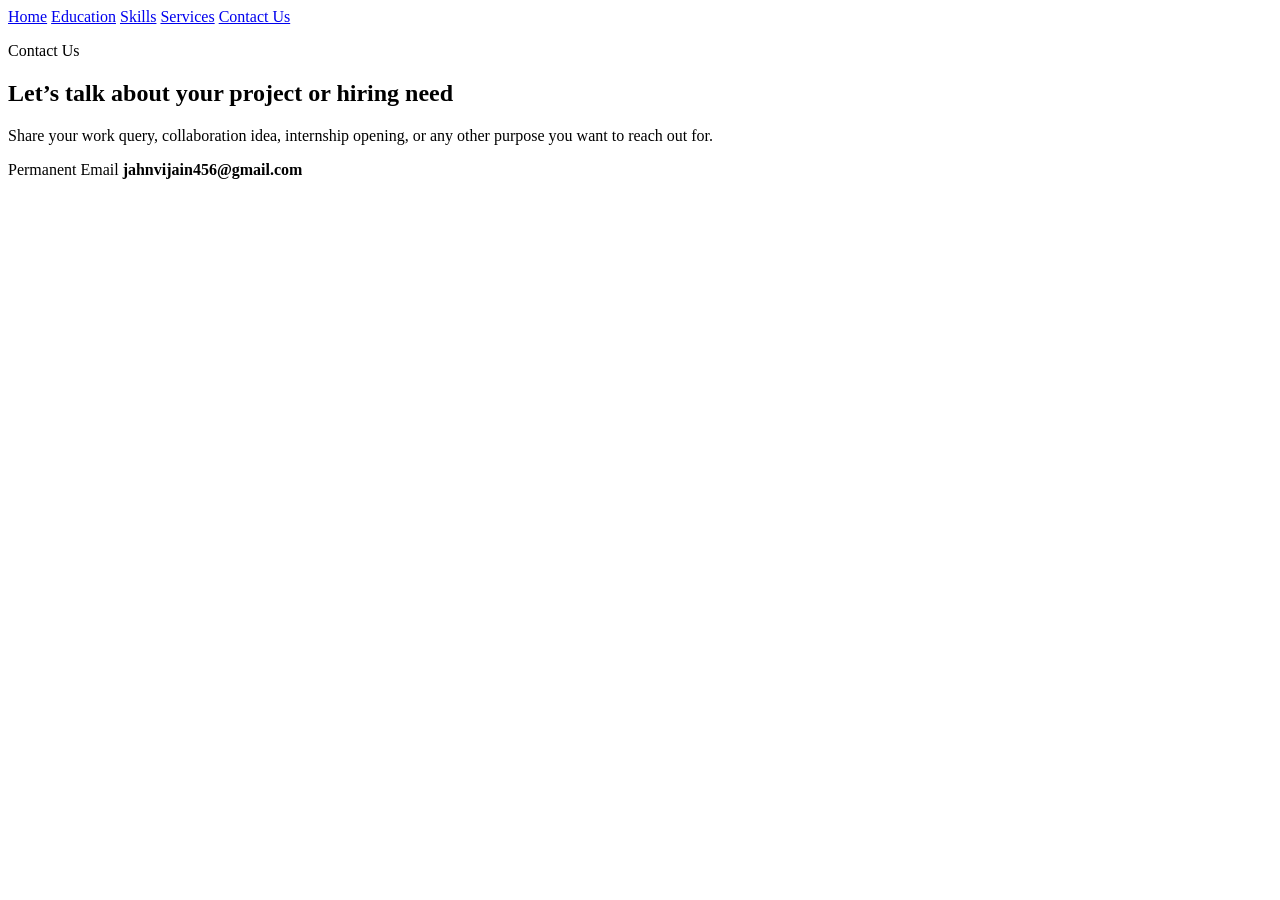
==== contact.html @ 057f0a36 "Update contact.html" ====
<html>
    <head>
        <title>Contact</title>
        <link rel="stylesheet" href="blog.css">
        <meta name="viewport" content="width=device-width, initial-scale=1.0">
        <meta charset="UTF-8">
        <link rel="icon" href="img.png" type="image/x-icon">
    </head>
    <body>
        <header>
            <nav>
                <a href="index.html">Home</a>
                <a href="education.html">Education</a>
                <a href="skills.html">Skills</a>
                <a href="services.html">Services</a>
                <a href="contact.html" class="active">Contact Us</a>
            </nav>
        </header>

        <main>
            <section class="page-shell">
                <div class="contact-panel">
                    <p class="eyebrow">Contact Us</p>
                    <h1>Let’s talk about your project or hiring need</h1>
                    <p class="page-copy">
                        Share your work query, collaboration idea, internship opening, or any other purpose you want to reach out for.
                    </p>

                    <div class="contact-email-card">
                        <span>Permanent Email</span>
                        <strong>jahnvijain456@gmail.com</strong>
                    </div>
                </div>
            </section>
        </main>
    </body>
</html>
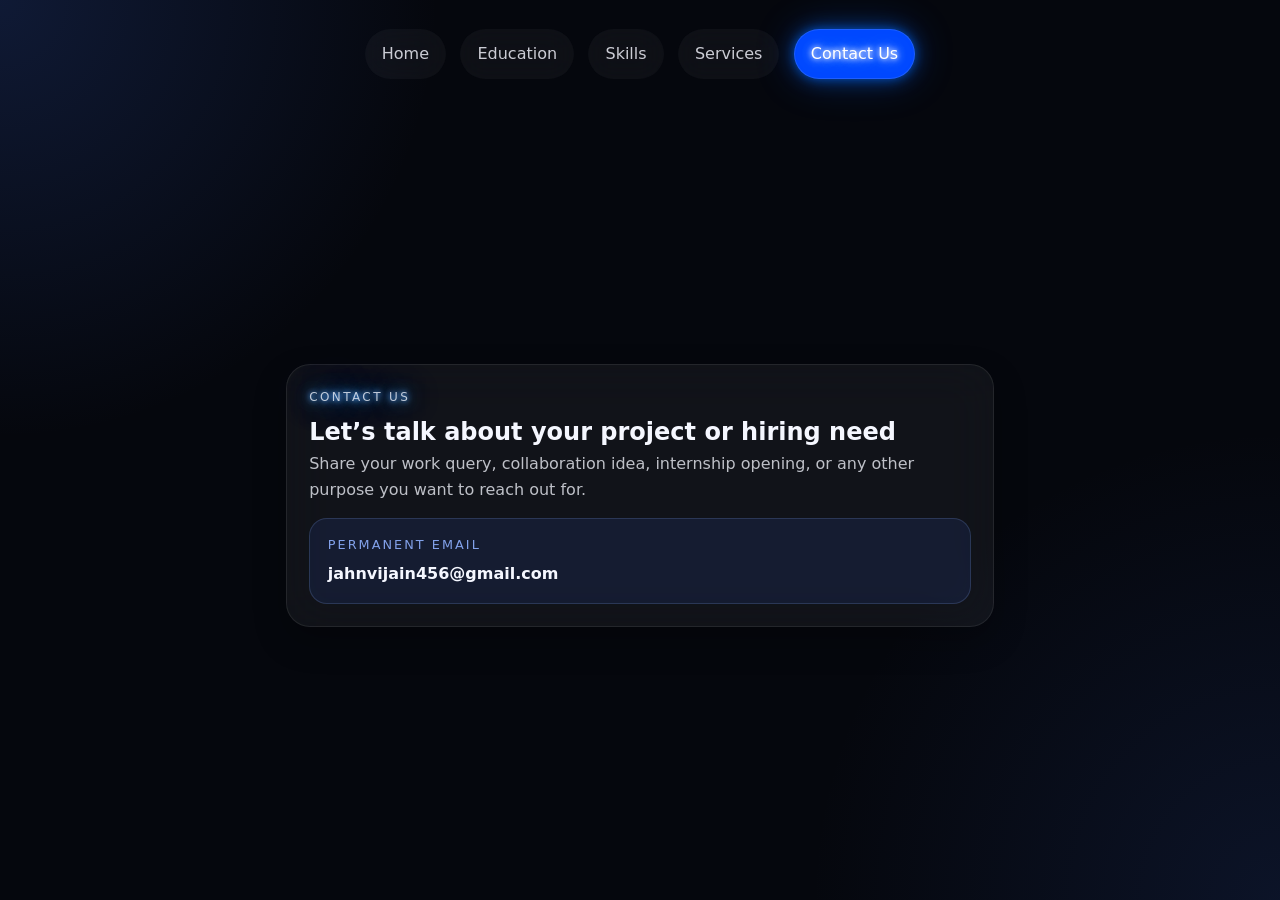
==== commit 5db0754b: "Install Vercel Web Analytics ## Vercel Web Analytics Installation  Successfully installed and config" ====
--- a/contact.html
+++ b/contact.html
@@ -5,6 +5,7 @@
         <meta name="viewport" content="width=device-width, initial-scale=1.0">
         <meta charset="UTF-8">
         <link rel="icon" href="img.png" type="image/x-icon">
+            <script defer src="https://cdn.vercel-insights.com/v1/script.js"></script>
     </head>
     <body>
         <header>
--- a/blog.css
+++ b/blog.css
@@ -0,0 +1,574 @@
+* {
+    box-sizing: border-box;
+    margin: 0;
+    padding: 0;
+}
+
+:root {
+    --bg: #05070d;
+    --panel: rgba(10, 14, 24, 0.78);
+    --panel-border: rgba(255, 255, 255, 0.08);
+    --text: #f5f7ff;
+    --muted: rgba(245, 247, 255, 0.76);
+    --color: #3055b4;
+    --color-soft: rgba(48, 85, 180, 0.2);
+    --shadow: 0 18px 50px rgba(0, 0, 0, 0.35);
+}
+
+html {
+    color-scheme: dark;
+}
+
+body {
+    min-height: 100vh;
+    display: flex;
+    flex-direction: column;
+    font-family: "Poppins", system-ui, -apple-system, BlinkMacSystemFont, "Segoe UI", sans-serif;
+    color: var(--text);
+    background:
+        radial-gradient(circle at top left, rgba(48, 85, 180, 0.24), transparent 28%),
+        radial-gradient(circle at bottom right, rgba(48, 85, 180, 0.16), transparent 30%),
+        var(--bg);
+    line-height: 1.6;
+}
+
+a {
+    color: inherit;
+    text-decoration: none;
+}
+
+header {
+    padding: 1rem 1rem 0;
+}
+
+nav {
+    display: flex;
+    justify-content: center;
+    align-items: center;
+    gap: 0.9rem;
+    flex-wrap: wrap;
+    padding: 0.8rem 1rem;
+    margin: 0 auto;
+    max-width: 960px;
+}
+
+nav a {
+    display: inline-flex;
+    align-items: center;
+    justify-content: center;
+    padding: 0.7rem 1rem;
+    border: 1px solid transparent;
+    border-radius: 999px;
+    backdrop-filter: blur(14px);
+    background-color: rgba(255, 255, 255, 0.04);
+    color: rgba(245, 247, 255, 0.82);
+    }
+
+nav a:hover{
+    transform: translatey(-5px) scale(1.1);
+    background-position: 120% 0, 0 0;
+    border-color: rgba(48, 85, 180, 0.35);
+    color: var(--text);
+    outline: none;
+}
+
+.active {
+    background-color: rgb(0, 72, 255);
+    color: #ffffff;
+    border-color: rgba(255, 255, 255, 0.12);
+
+    text-shadow:
+        0 0 5px #fff,
+        0 0 10px #fff,
+        0 0 20px #4da3ff;
+
+    box-shadow:
+        0 0 10px rgba(6, 105, 255, 0.5),
+        0 0 20px rgba(6, 105, 255, 0.4),
+        0 0 40px rgba(6, 105, 255, 0.3);
+}
+
+main,
+section {
+    display: flex;
+    flex: 1;
+    justify-content: center;
+    align-items: center;
+    width: 100%;
+}
+
+.home {
+    display: flex;
+    align-items: center;
+    gap: 2rem;
+    width: min(100%, 1100px);
+    padding: 2rem;
+    margin: 1rem;
+    background: var(--panel);
+    border: 1px solid var(--panel-border);
+    border-radius: 28px;
+    box-shadow: var(--shadow);
+    backdrop-filter: blur(50px);
+}
+
+.home-photo {
+    position: relative;
+    width: min(100%, 250px);
+    height: 400px;
+    aspect-ratio: 16 / 17;
+    border-radius: 50%;
+    border: 1px solid rgba(188, 194, 210, 0.596);
+    box-shadow: 0 18px 34px rgba(0, 0, 0, 0.35);
+    overflow: hidden;
+    background: rgba(255, 255, 255, 0.03);
+}
+
+.home-photo::before {
+    content: "";
+    position: absolute;
+    inset: 0;
+    background:
+        linear-gradient(145deg, rgba(255, 255, 255, 0.16), transparent 28%),
+        linear-gradient(320deg, rgba(48, 85, 180, 0.14), transparent 34%);
+    opacity: 0.75;
+    pointer-events: none;
+}
+
+.home-photo::after {
+    content: "";
+    position: absolute;
+    inset: 0;
+    border-radius: inherit;
+    box-shadow: inset 0 0 0 1px rgba(255, 255, 255, 0.08), inset 0 10px 18px rgba(255, 255, 255, 0.06);
+    pointer-events: none;
+    opacity: 0.9;
+}
+
+.home-photo img {
+    width: 100%;
+    height: 100%;
+    display: block;
+    object-fit: cover;
+}
+
+
+.home-text {
+    flex: 1;
+    min-width: 0;
+}
+
+.home-text h1 {
+    font-size: clamp(2rem, 4vw, 4rem);
+    line-height: 1.1;
+    margin-bottom: 1rem;
+    letter-spacing: -0.03em;
+}
+
+.home-text span {
+    color: #e2f0ff;
+    text-shadow:
+        0 0 5px #4da3ff,
+        0 0 10px #4da3ff,
+        0 0 20px #4da3ff,
+        0 0 40px #0669ff,
+        0 0 80px #0669ff;
+}
+
+
+.intro {
+    max-width: 68ch;
+    font-size: 1rem;
+    color: var(--muted);
+    text-align: justify;
+}
+
+footer {
+    padding: 1.25rem 1rem 1.5rem;
+    text-align: center;
+}
+
+footer .social-icons {
+    display: flex;
+    justify-content: center;
+    gap: 2rem;
+    flex-wrap: wrap;
+}
+
+footer .social-icons a {
+    display: inline-flex;
+    align-items: center;
+    justify-content: center;
+    background: transparent;
+    border: 0;
+    padding: 0;
+    color: var(--text);
+    -webkit-box-reflect: below 2px linear-gradient(transparent, rgba(0, 0, 0, 0.28));
+    transition: transform 180ms ease, color 180ms ease, filter 180ms ease;
+}
+
+footer .social-icons a i {
+    font-size: 1.15rem;
+    -webkit-box-reflect: below 2px linear-gradient(transparent, rgba(0, 0, 0, 0.28));
+    transition: filter 180ms ease, color 180ms ease;
+}
+
+footer .social-icons a:hover,
+footer .social-icons a:focus-visible {
+    transform: translateY(-6px) scale(1.08);
+    outline: none;
+}
+
+footer .social-icons a:nth-child(1):hover,
+footer .social-icons a:nth-child(1):focus-visible {
+    color: #ffffff;
+    filter: drop-shadow(0 0 6px rgba(255, 255, 255, 0.95)) drop-shadow(0 0 16px rgba(255, 255, 255, 0.7));
+}
+
+footer .social-icons a:nth-child(1):hover i,
+footer .social-icons a:nth-child(1):focus-visible i {
+    color: #ffffff;
+    filter: drop-shadow(0 0 8px rgba(255, 255, 255, 0.95)) drop-shadow(0 0 18px rgba(255, 255, 255, 0.75));
+}
+
+footer .social-icons a:nth-child(2):hover,
+footer .social-icons a:nth-child(2):focus-visible {
+    color: #ff5fd7;
+    filter: drop-shadow(0 0 6px rgba(255, 95, 215, 0.95)) drop-shadow(0 0 16px rgba(255, 95, 215, 0.5));
+}
+
+footer .social-icons a:nth-child(2):hover i,
+footer .social-icons a:nth-child(2):focus-visible i {
+    color: #ff5fd7;
+    filter: drop-shadow(0 0 8px rgba(255, 95, 215, 0.95)) drop-shadow(0 0 18px rgba(255, 95, 215, 0.75));
+}
+
+footer .social-icons a:nth-child(3):hover,
+footer .social-icons a:nth-child(3):focus-visible {
+    color: #53a9ff;
+    filter: drop-shadow(0 0 6px rgba(83, 169, 255, 0.95)) drop-shadow(0 0 16px rgba(83, 169, 255, 0.75));
+}
+
+footer .social-icons a:nth-child(3):hover i,
+footer .social-icons a:nth-child(3):focus-visible i {
+    color: #53a9ff;
+    filter: drop-shadow(0 0 8px rgba(83, 169, 255, 0.95)) drop-shadow(0 0 18px rgba(83, 169, 255, 0.75));
+}
+
+footer .social-icons a.email-link:hover,
+footer .social-icons a.email-link:focus-visible {
+    color: #ffd84d;
+    filter: drop-shadow(0 0 3px rgba(255, 216, 77, 0.7)) drop-shadow(0 0 8px rgba(255, 216, 77, 0.45));
+}
+
+footer .social-icons a.email-link:hover i,
+footer .social-icons a.email-link:focus-visible i {
+    color: #ffd84d;
+    filter: drop-shadow(0 0 4px rgba(255, 216, 77, 0.7)) drop-shadow(0 0 10px rgba(255, 216, 77, 0.45));
+}
+
+nav span {
+    display: none;
+}
+
+@media (max-width: 800px) {
+    header {
+        padding-inline: 0.75rem;
+    }
+
+    .home {
+        flex-direction: column;
+        text-align: center;
+        padding: 1.25rem;
+        margin: 0.75rem; 
+    }
+
+    .intro {
+        text-align: left;
+    }
+
+    .role-line {
+        justify-content: center;
+    }
+
+    .home-photo {
+        width: min(100%, 280px);
+        height: 340px;
+    }
+}
+
+@media (max-width: 480px) {
+    nav {
+        gap: 0.6rem;
+        padding: 0.6rem 0;
+    }
+
+    nav a {
+        width: 100%;
+    }
+
+    .home {
+        border-radius: 22px;
+    }
+
+    .home-text h1 {
+        font-size: 1.9rem;
+    }
+
+    .home-photo {
+        width: min(100%, 260px);
+        height: 320px;
+    }
+
+    .role-line {
+        font-size: 0.98rem;
+    }
+}
+
+.page-shell {
+    width: min(100%, 1100px);
+    margin: 1rem;
+    padding: 2rem;
+    display: grid;
+    gap: 1.5rem;
+}
+
+.contact-panel {
+    width: min(100%, 760px);
+    margin-inline: auto;
+    padding: 1.4rem;
+    border-radius: 24px;
+    background: rgba(255, 255, 255, 0.05);
+    border: 1px solid rgba(255, 255, 255, 0.08);
+    box-shadow: 0 14px 32px rgba(0, 0, 0, 0.26);
+    backdrop-filter: blur(24px);
+}
+
+.contact-panel h2 {
+    margin-bottom: 0.6rem;
+    font-size: 1.2rem;
+}
+
+.contact-panel p {
+    color: var(--muted);
+}
+
+.contact-email-card {
+    margin-top: 1rem;
+    padding: 1rem 1.1rem;
+    border-radius: 18px;
+    background: rgba(48, 85, 180, 0.16);
+    border: 1px solid rgba(143, 176, 255, 0.18);
+}
+
+.contact-email-card span {
+    display: block;
+    margin-bottom: 0.35rem;
+    font-size: 0.8rem;
+    letter-spacing: 0.16em;
+    text-transform: uppercase;
+    color: rgba(143, 176, 255, 0.9);
+}
+
+.contact-email-card strong {
+    font-size: 1rem;
+    word-break: break-word;
+}
+
+.page-hero {
+    padding: 1.5rem 1.75rem;
+    border-radius: 28px;
+    background: var(--panel);
+    border: 1px solid var(--panel-border);
+    box-shadow: var(--shadow);
+    backdrop-filter: blur(50px);
+}
+
+.eyebrow {
+    margin-bottom: 0.35rem;
+    text-transform: uppercase;
+    letter-spacing: 0.2em;
+    font-size: 0.75rem;
+    color: rgba(143, 176, 255, 0.9);
+}
+
+.page-hero h1 {
+    font-size: clamp(2rem, 4vw, 3.4rem);
+    line-height: 1.1;
+    margin-bottom: 0.75rem;
+}
+
+.page-copy {
+    max-width: 65ch;
+    color: var(--muted);
+}
+
+.marquee-shell {
+    position: relative;
+    padding: 1rem;
+    min-height: 420px;
+
+    overflow: hidden;
+}
+
+.marquee-track {
+    position: relative;
+    height: 100%;
+    overflow: hidden;
+}
+
+.marquee-motion {
+    display: flex;
+    width: max-content;
+    gap: 1rem;
+    animation: marquee-scroll 18s linear infinite;
+    will-change: transform;
+}
+
+.marquee-list {
+    display: flex;
+    gap: 1rem;
+    list-style: none;
+    padding: 0;
+    margin: 0;
+}
+
+.marquee-item {
+    position: relative;
+    overflow: hidden;
+    width: min(280px, 78vw);
+    min-height: 220px;
+    padding: 1.25rem;
+    border-radius: 22px;
+    background: rgba(255, 255, 255, 0.05);
+    border: 1px solid rgba(255, 255, 255, 0.12);
+    box-shadow: 0 18px 32px rgba(0, 0, 0, 0.24);
+    backdrop-filter: blur(18px);
+    transform-origin: center;
+    transition: transform 220ms ease, box-shadow 220ms ease, border-color 220ms ease, background-color 220ms ease;
+}
+
+.marquee-item span {
+    display: inline-flex;
+    align-items: center;
+    justify-content: center;
+    width: 3rem;
+    height: 3rem;
+    margin-bottom: 1rem;
+    border-radius: 999px;
+    background: linear-gradient(135deg, rgba(48, 85, 180, 0.32), rgba(255, 216, 77, 0.18));
+    color: #ffffff;
+    font-size: 0.9rem;
+    font-weight: 700;
+}
+
+.marquee-item strong {
+    display: block;
+    margin-bottom: 0.55rem;
+    font-size: 1.05rem;
+    letter-spacing: -0.01em;
+}
+
+.marquee-item p {
+    color: var(--muted);
+    max-width: 24ch;
+}
+
+.marquee-item:hover,
+.marquee-item:focus-within {
+    transform: translateY(-4px) scale(1.02);
+    border-color: rgba(143, 176, 255, 0.26);
+    background: rgba(255, 255, 255, 0.075);
+    box-shadow: 0 18px 38px rgba(0, 0, 0, 0.3), 0 0 0 1px rgba(48, 85, 180, 0.16);
+}
+
+@keyframes marquee-scroll {
+    0% {
+        transform: translateX(0);
+    }
+
+    100% {
+        transform: translateX(-50%);
+    }
+}
+
+.service-grid {
+    display: grid;
+    grid-template-columns: repeat(auto-fit, minmax(220px, 1fr));
+    gap: 1rem;
+}
+
+.info-card {
+    padding: 1.4rem;
+    border-radius: 22px;
+    background: rgba(255, 255, 255, 0.04);
+    border: 1px solid rgba(255, 255, 255, 0.08);
+    box-shadow: 0 12px 30px rgba(0, 0, 0, 0.22);
+    transition: border-color 220ms ease, background-color 220ms ease, box-shadow 220ms ease;
+}
+
+.info-card:hover,
+.info-card:focus-within {
+    background: rgba(255, 255, 255, 0.06);
+    border-color: rgba(143, 176, 255, 0.26);
+    box-shadow: 0 14px 32px rgba(0, 0, 0, 0.26), 0 0 0 1px rgba(48, 85, 180, 0.14);
+}
+
+.info-card h2 {
+    margin-bottom: 0.6rem;
+    font-size: 1.15rem;
+}
+
+.info-card p {
+    color: var(--muted);
+}
+
+@media (max-width: 800px) {
+    .page-shell {
+        padding: 1rem;
+        margin: 0.75rem;
+    }
+
+    .page-hero {
+        padding: 1.25rem;
+    }
+
+    .marquee-shell {
+        min-height: 0;
+    }
+
+    .marquee-item {
+        width: min(240px, 78vw);
+        min-height: 200px;
+    }
+}
+
+@media (prefers-reduced-motion: reduce) {
+    .home-photo,
+    .home-photo img,
+    .info-card,
+    .marquee-item,
+    .marquee-motion,
+    .marquee-track {
+        transition: none;
+        animation: none;
+    }
+
+    .home-photo:hover,
+    .home-photo:focus-within,
+    .info-card:hover,
+    .info-card:focus-within,
+    .marquee-item:hover,
+    .marquee-item:focus-within {
+        transform: none;
+    }
+}
+
+.eyebrow{
+    color: #e2f0ff;
+    text-shadow:
+        0 0 5px #4da3ff,
+        0 0 10px #4da3ff,
+        0 0 20px #4da3ff,
+        0 0 40px #0669ff,
+        0 0 80px #0669ff;
+}
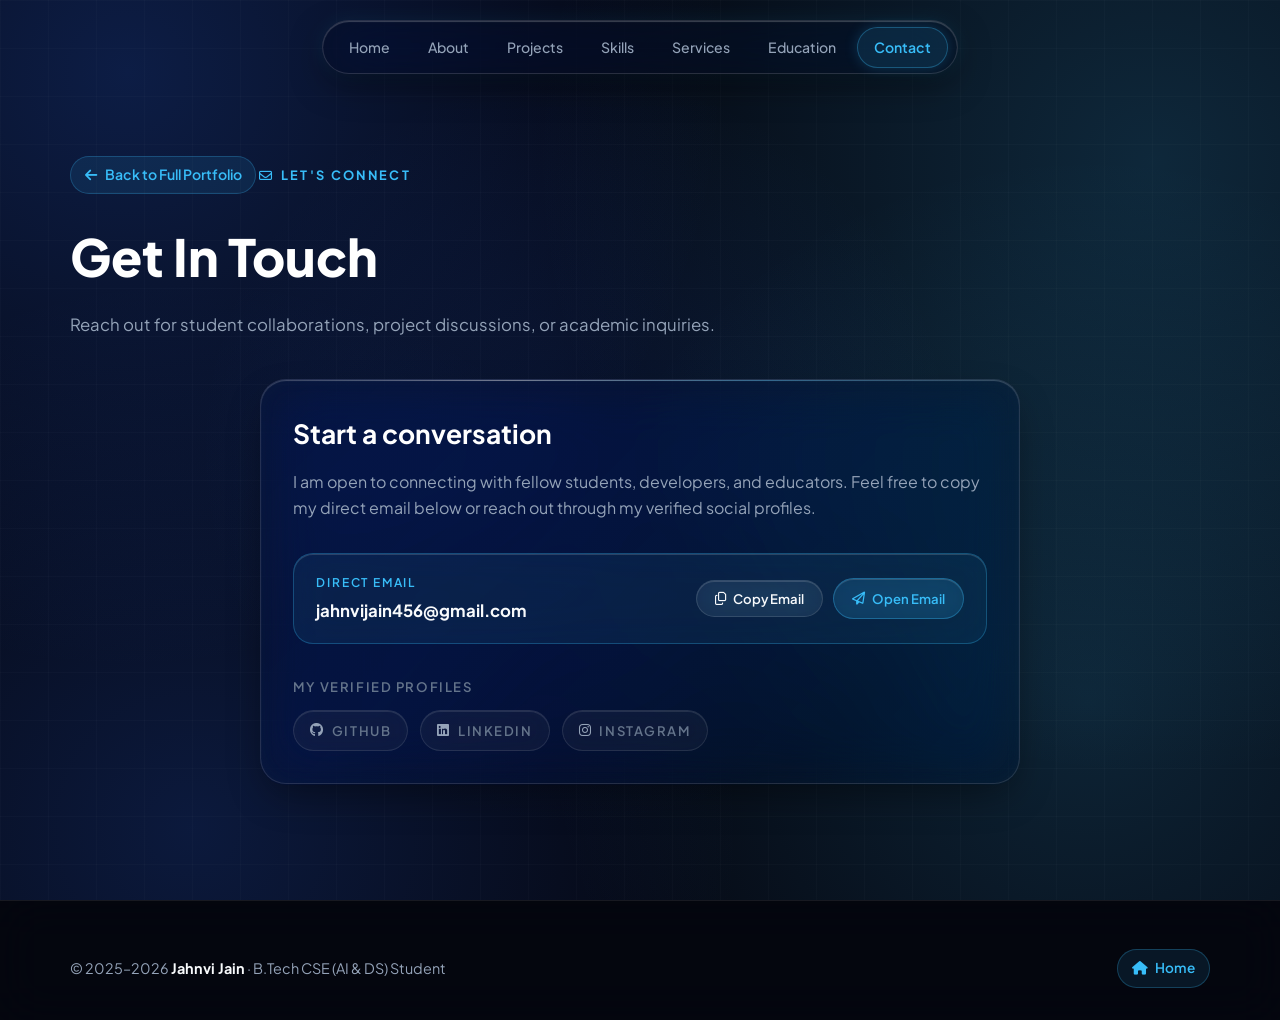
==== commit ec1d732e: "Portfolio v2" ====
--- a/contact.html
+++ b/contact.html
@@ -1,38 +1,117 @@
-<html>
-    <head>
-        <title>Contact</title>
-        <link rel="stylesheet" href="blog.css">
-        <meta name="viewport" content="width=device-width, initial-scale=1.0">
-        <meta charset="UTF-8">
-        <link rel="icon" href="img.png" type="image/x-icon">
-            <script defer src="https://cdn.vercel-insights.com/v1/script.js"></script>
-    </head>
-    <body>
-        <header>
-            <nav>
-                <a href="index.html">Home</a>
-                <a href="education.html">Education</a>
-                <a href="skills.html">Skills</a>
-                <a href="services.html">Services</a>
-                <a href="contact.html" class="active">Contact Us</a>
-            </nav>
-        </header>
-
-        <main>
-            <section class="page-shell">
-                <div class="contact-panel">
-                    <p class="eyebrow">Contact Us</p>
-                    <h1>Let’s talk about your project or hiring need</h1>
-                    <p class="page-copy">
-                        Share your work query, collaboration idea, internship opening, or any other purpose you want to reach out for.
-                    </p>
-
-                    <div class="contact-email-card">
-                        <span>Permanent Email</span>
-                        <strong>jahnvijain456@gmail.com</strong>
-                    </div>
-                </div>
-            </section>
-        </main>
-    </body>
-</html>
+<!DOCTYPE html>
+<html lang="en">
+<head>
+    <meta charset="UTF-8">
+    <meta name="viewport" content="width=device-width, initial-scale=1.0">
+    <title>Contact | Jahnvi Jain</title>
+    <link rel="icon" href="img.png" type="image/x-icon">
+    <link rel="stylesheet" href="https://cdnjs.cloudflare.com/ajax/libs/font-awesome/6.5.2/css/all.min.css">
+    <link rel="stylesheet" href="blog.css">
+    <!-- Vercel Web Analytics -->
+    <script>
+        window.va = window.va || function () { (window.vaq = window.vaq || []).push(arguments); };
+    </script>
+    <script defer src="https://cdn.vercel-insights.com/v1/script.js"></script>
+</head>
+<body>
+
+    <!-- Floating Navigation Bar -->
+    <header id="mainHeader">
+        <div class="nav-capsule">
+            <nav class="nav-menu" id="navMenu">
+                <a href="index.html#home"><i class="fa-solid fa-house"></i><span>Home</span></a>
+                <a href="index.html#about"><i class="fa-solid fa-user"></i><span>About</span></a>
+                <a href="index.html#projects"><i class="fa-solid fa-folder-open"></i><span>Projects</span></a>
+                <a href="skills.html"><i class="fa-solid fa-layer-group"></i><span>Skills</span></a>
+                <a href="services.html"><i class="fa-solid fa-briefcase"></i><span>Services</span></a>
+                <a href="education.html"><i class="fa-solid fa-graduation-cap"></i><span>Education</span></a>
+                <a href="contact.html" class="active"><i class="fa-solid fa-envelope"></i><span>Contact</span></a>
+            </nav>
+            <button class="mobile-toggle" id="mobileToggle" aria-label="Toggle navigation menu">
+                <i class="fa-solid fa-bars"></i>
+                <span>Menu</span>
+            </button>
+        </div>
+    </header>
+
+    <main class="page-shell">
+        <div class="container">
+            <div class="subpage-hero">
+                <a href="index.html" class="back-home-link">
+                    <i class="fa-solid fa-arrow-left"></i>
+                    <span>Back to Full Portfolio</span>
+                </a>
+                <p class="eyebrow"><i class="fa-regular fa-envelope"></i> Let's Connect</p>
+                <h1 style="font-size: clamp(2.2rem, 4vw, 3.2rem); font-weight: 800; margin-bottom: 0.85rem; color: #ffffff;">Get In Touch</h1>
+                <p class="section-subtitle" style="text-align: left; max-width: 65ch;">
+                    Reach out for student collaborations, project discussions, or academic inquiries.
+                </p>
+            </div>
+
+            <div class="contact-card-wrapper">
+                <div class="glass-card contact-info-card">
+                    <div class="contact-info-top">
+                        <h3>Start a conversation</h3>
+                        <p>
+                            I am open to connecting with fellow students, developers, and educators. Feel free to copy my direct email below or reach out through my verified social profiles.
+                        </p>
+
+                        <!-- Copy Email Box -->
+                        <div class="email-copy-box">
+                            <div class="email-label-group">
+                                <span>Direct Email</span>
+                                <strong>jahnvijain456@gmail.com</strong>
+                            </div>
+                            <div class="email-action-buttons">
+                                <button class="copy-btn" id="copyEmailBtn" aria-label="Copy email address to clipboard">
+                                    <i class="fa-regular fa-copy"></i>
+                                    <span>Copy Email</span>
+                                </button>
+                                <a href="mailto:jahnvijain456@gmail.com" class="copy-btn mailto-btn" aria-label="Compose email to Jahnvi Jain">
+                                    <i class="fa-regular fa-paper-plane"></i>
+                                    <span>Open Email</span>
+                                </a>
+                            </div>
+                        </div>
+                    </div>
+
+                    <div class="social-connect-row">
+                        <span>My verified profiles</span>
+                        <div class="social-pills-cluster">
+                            <a href="https://github.com/jahnvijain777" target="_blank" rel="noopener noreferrer" class="social-badge-link">
+                                <i class="fa-brands fa-github"></i>
+                                <span>GitHub</span>
+                            </a>
+                            <a href="https://www.linkedin.com/in/jahnvijain777" target="_blank" rel="noopener noreferrer" class="social-badge-link">
+                                <i class="fa-brands fa-linkedin"></i>
+                                <span>LinkedIn</span>
+                            </a>
+                            <a href="https://www.instagram.com/mysterious_melody777/" target="_blank" rel="noopener noreferrer" class="social-badge-link">
+                                <i class="fa-brands fa-instagram"></i>
+                                <span>Instagram</span>
+                            </a>
+                        </div>
+                    </div>
+                </div>
+            </div>
+        </div>
+    </main>
+
+    <!-- Footer -->
+    <footer>
+        <div class="container footer-inner">
+            <div class="footer-left">
+                <p>&copy; 2025–2026 <strong>Jahnvi Jain</strong> · B.Tech CSE (AI &amp; DS) Student</p>
+            </div>
+            <div class="footer-right">
+                <a href="index.html" class="back-to-top">
+                    <i class="fa-solid fa-house"></i>
+                    <span>Home</span>
+                </a>
+            </div>
+        </div>
+    </footer>
+
+    <script src="main.js"></script>
+</body>
+</html>
--- a/blog.css
+++ b/blog.css
@@ -1,574 +1,1366 @@
-* {
-    box-sizing: border-box;
-    margin: 0;
-    padding: 0;
-}
-
-:root {
-    --bg: #05070d;
-    --panel: rgba(10, 14, 24, 0.78);
-    --panel-border: rgba(255, 255, 255, 0.08);
-    --text: #f5f7ff;
-    --muted: rgba(245, 247, 255, 0.76);
-    --color: #3055b4;
-    --color-soft: rgba(48, 85, 180, 0.2);
-    --shadow: 0 18px 50px rgba(0, 0, 0, 0.35);
-}
-
-html {
-    color-scheme: dark;
-}
-
-body {
-    min-height: 100vh;
-    display: flex;
-    flex-direction: column;
-    font-family: "Poppins", system-ui, -apple-system, BlinkMacSystemFont, "Segoe UI", sans-serif;
-    color: var(--text);
-    background:
-        radial-gradient(circle at top left, rgba(48, 85, 180, 0.24), transparent 28%),
-        radial-gradient(circle at bottom right, rgba(48, 85, 180, 0.16), transparent 30%),
-        var(--bg);
-    line-height: 1.6;
-}
-
-a {
-    color: inherit;
-    text-decoration: none;
-}
-
-header {
-    padding: 1rem 1rem 0;
-}
-
-nav {
-    display: flex;
-    justify-content: center;
-    align-items: center;
-    gap: 0.9rem;
-    flex-wrap: wrap;
-    padding: 0.8rem 1rem;
-    margin: 0 auto;
-    max-width: 960px;
-}
-
-nav a {
-    display: inline-flex;
-    align-items: center;
-    justify-content: center;
-    padding: 0.7rem 1rem;
-    border: 1px solid transparent;
-    border-radius: 999px;
-    backdrop-filter: blur(14px);
-    background-color: rgba(255, 255, 255, 0.04);
-    color: rgba(245, 247, 255, 0.82);
-    }
-
-nav a:hover{
-    transform: translatey(-5px) scale(1.1);
-    background-position: 120% 0, 0 0;
-    border-color: rgba(48, 85, 180, 0.35);
-    color: var(--text);
-    outline: none;
-}
-
-.active {
-    background-color: rgb(0, 72, 255);
-    color: #ffffff;
-    border-color: rgba(255, 255, 255, 0.12);
-
-    text-shadow:
-        0 0 5px #fff,
-        0 0 10px #fff,
-        0 0 20px #4da3ff;
-
-    box-shadow:
-        0 0 10px rgba(6, 105, 255, 0.5),
-        0 0 20px rgba(6, 105, 255, 0.4),
-        0 0 40px rgba(6, 105, 255, 0.3);
-}
-
-main,
-section {
-    display: flex;
-    flex: 1;
-    justify-content: center;
-    align-items: center;
-    width: 100%;
-}
-
-.home {
-    display: flex;
-    align-items: center;
-    gap: 2rem;
-    width: min(100%, 1100px);
-    padding: 2rem;
-    margin: 1rem;
-    background: var(--panel);
-    border: 1px solid var(--panel-border);
-    border-radius: 28px;
-    box-shadow: var(--shadow);
-    backdrop-filter: blur(50px);
-}
-
-.home-photo {
-    position: relative;
-    width: min(100%, 250px);
-    height: 400px;
-    aspect-ratio: 16 / 17;
-    border-radius: 50%;
-    border: 1px solid rgba(188, 194, 210, 0.596);
-    box-shadow: 0 18px 34px rgba(0, 0, 0, 0.35);
-    overflow: hidden;
-    background: rgba(255, 255, 255, 0.03);
-}
-
-.home-photo::before {
-    content: "";
-    position: absolute;
-    inset: 0;
-    background:
-        linear-gradient(145deg, rgba(255, 255, 255, 0.16), transparent 28%),
-        linear-gradient(320deg, rgba(48, 85, 180, 0.14), transparent 34%);
-    opacity: 0.75;
-    pointer-events: none;
-}
-
-.home-photo::after {
-    content: "";
-    position: absolute;
-    inset: 0;
-    border-radius: inherit;
-    box-shadow: inset 0 0 0 1px rgba(255, 255, 255, 0.08), inset 0 10px 18px rgba(255, 255, 255, 0.06);
-    pointer-events: none;
-    opacity: 0.9;
-}
-
-.home-photo img {
-    width: 100%;
-    height: 100%;
-    display: block;
-    object-fit: cover;
-}
-
-
-.home-text {
-    flex: 1;
-    min-width: 0;
-}
-
-.home-text h1 {
-    font-size: clamp(2rem, 4vw, 4rem);
-    line-height: 1.1;
-    margin-bottom: 1rem;
-    letter-spacing: -0.03em;
-}
-
-.home-text span {
-    color: #e2f0ff;
-    text-shadow:
-        0 0 5px #4da3ff,
-        0 0 10px #4da3ff,
-        0 0 20px #4da3ff,
-        0 0 40px #0669ff,
-        0 0 80px #0669ff;
-}
-
-
-.intro {
-    max-width: 68ch;
-    font-size: 1rem;
-    color: var(--muted);
-    text-align: justify;
-}
-
-footer {
-    padding: 1.25rem 1rem 1.5rem;
-    text-align: center;
-}
-
-footer .social-icons {
-    display: flex;
-    justify-content: center;
-    gap: 2rem;
-    flex-wrap: wrap;
-}
-
-footer .social-icons a {
-    display: inline-flex;
-    align-items: center;
-    justify-content: center;
-    background: transparent;
-    border: 0;
-    padding: 0;
-    color: var(--text);
-    -webkit-box-reflect: below 2px linear-gradient(transparent, rgba(0, 0, 0, 0.28));
-    transition: transform 180ms ease, color 180ms ease, filter 180ms ease;
-}
-
-footer .social-icons a i {
-    font-size: 1.15rem;
-    -webkit-box-reflect: below 2px linear-gradient(transparent, rgba(0, 0, 0, 0.28));
-    transition: filter 180ms ease, color 180ms ease;
-}
-
-footer .social-icons a:hover,
-footer .social-icons a:focus-visible {
-    transform: translateY(-6px) scale(1.08);
-    outline: none;
-}
-
-footer .social-icons a:nth-child(1):hover,
-footer .social-icons a:nth-child(1):focus-visible {
-    color: #ffffff;
-    filter: drop-shadow(0 0 6px rgba(255, 255, 255, 0.95)) drop-shadow(0 0 16px rgba(255, 255, 255, 0.7));
-}
-
-footer .social-icons a:nth-child(1):hover i,
-footer .social-icons a:nth-child(1):focus-visible i {
-    color: #ffffff;
-    filter: drop-shadow(0 0 8px rgba(255, 255, 255, 0.95)) drop-shadow(0 0 18px rgba(255, 255, 255, 0.75));
-}
-
-footer .social-icons a:nth-child(2):hover,
-footer .social-icons a:nth-child(2):focus-visible {
-    color: #ff5fd7;
-    filter: drop-shadow(0 0 6px rgba(255, 95, 215, 0.95)) drop-shadow(0 0 16px rgba(255, 95, 215, 0.5));
-}
-
-footer .social-icons a:nth-child(2):hover i,
-footer .social-icons a:nth-child(2):focus-visible i {
-    color: #ff5fd7;
-    filter: drop-shadow(0 0 8px rgba(255, 95, 215, 0.95)) drop-shadow(0 0 18px rgba(255, 95, 215, 0.75));
-}
-
-footer .social-icons a:nth-child(3):hover,
-footer .social-icons a:nth-child(3):focus-visible {
-    color: #53a9ff;
-    filter: drop-shadow(0 0 6px rgba(83, 169, 255, 0.95)) drop-shadow(0 0 16px rgba(83, 169, 255, 0.75));
-}
-
-footer .social-icons a:nth-child(3):hover i,
-footer .social-icons a:nth-child(3):focus-visible i {
-    color: #53a9ff;
-    filter: drop-shadow(0 0 8px rgba(83, 169, 255, 0.95)) drop-shadow(0 0 18px rgba(83, 169, 255, 0.75));
-}
-
-footer .social-icons a.email-link:hover,
-footer .social-icons a.email-link:focus-visible {
-    color: #ffd84d;
-    filter: drop-shadow(0 0 3px rgba(255, 216, 77, 0.7)) drop-shadow(0 0 8px rgba(255, 216, 77, 0.45));
-}
-
-footer .social-icons a.email-link:hover i,
-footer .social-icons a.email-link:focus-visible i {
-    color: #ffd84d;
-    filter: drop-shadow(0 0 4px rgba(255, 216, 77, 0.7)) drop-shadow(0 0 10px rgba(255, 216, 77, 0.45));
-}
-
-nav span {
-    display: none;
-}
-
-@media (max-width: 800px) {
-    header {
-        padding-inline: 0.75rem;
-    }
-
-    .home {
-        flex-direction: column;
-        text-align: center;
-        padding: 1.25rem;
-        margin: 0.75rem; 
-    }
-
-    .intro {
-        text-align: left;
-    }
-
-    .role-line {
-        justify-content: center;
-    }
-
-    .home-photo {
-        width: min(100%, 280px);
-        height: 340px;
-    }
-}
-
-@media (max-width: 480px) {
-    nav {
-        gap: 0.6rem;
-        padding: 0.6rem 0;
-    }
-
-    nav a {
-        width: 100%;
-    }
-
-    .home {
-        border-radius: 22px;
-    }
-
-    .home-text h1 {
-        font-size: 1.9rem;
-    }
-
-    .home-photo {
-        width: min(100%, 260px);
-        height: 320px;
-    }
-
-    .role-line {
-        font-size: 0.98rem;
-    }
-}
-
-.page-shell {
-    width: min(100%, 1100px);
-    margin: 1rem;
-    padding: 2rem;
-    display: grid;
-    gap: 1.5rem;
-}
-
-.contact-panel {
-    width: min(100%, 760px);
-    margin-inline: auto;
-    padding: 1.4rem;
-    border-radius: 24px;
-    background: rgba(255, 255, 255, 0.05);
-    border: 1px solid rgba(255, 255, 255, 0.08);
-    box-shadow: 0 14px 32px rgba(0, 0, 0, 0.26);
-    backdrop-filter: blur(24px);
-}
-
-.contact-panel h2 {
-    margin-bottom: 0.6rem;
-    font-size: 1.2rem;
-}
-
-.contact-panel p {
-    color: var(--muted);
-}
-
-.contact-email-card {
-    margin-top: 1rem;
-    padding: 1rem 1.1rem;
-    border-radius: 18px;
-    background: rgba(48, 85, 180, 0.16);
-    border: 1px solid rgba(143, 176, 255, 0.18);
-}
-
-.contact-email-card span {
-    display: block;
-    margin-bottom: 0.35rem;
-    font-size: 0.8rem;
-    letter-spacing: 0.16em;
-    text-transform: uppercase;
-    color: rgba(143, 176, 255, 0.9);
-}
-
-.contact-email-card strong {
-    font-size: 1rem;
-    word-break: break-word;
-}
-
-.page-hero {
-    padding: 1.5rem 1.75rem;
-    border-radius: 28px;
-    background: var(--panel);
-    border: 1px solid var(--panel-border);
-    box-shadow: var(--shadow);
-    backdrop-filter: blur(50px);
-}
-
-.eyebrow {
-    margin-bottom: 0.35rem;
-    text-transform: uppercase;
-    letter-spacing: 0.2em;
-    font-size: 0.75rem;
-    color: rgba(143, 176, 255, 0.9);
-}
-
-.page-hero h1 {
-    font-size: clamp(2rem, 4vw, 3.4rem);
-    line-height: 1.1;
-    margin-bottom: 0.75rem;
-}
-
-.page-copy {
-    max-width: 65ch;
-    color: var(--muted);
-}
-
-.marquee-shell {
-    position: relative;
-    padding: 1rem;
-    min-height: 420px;
-
-    overflow: hidden;
-}
-
-.marquee-track {
-    position: relative;
-    height: 100%;
-    overflow: hidden;
-}
-
-.marquee-motion {
-    display: flex;
-    width: max-content;
-    gap: 1rem;
-    animation: marquee-scroll 18s linear infinite;
-    will-change: transform;
-}
-
-.marquee-list {
-    display: flex;
-    gap: 1rem;
-    list-style: none;
-    padding: 0;
-    margin: 0;
-}
-
-.marquee-item {
-    position: relative;
-    overflow: hidden;
-    width: min(280px, 78vw);
-    min-height: 220px;
-    padding: 1.25rem;
-    border-radius: 22px;
-    background: rgba(255, 255, 255, 0.05);
-    border: 1px solid rgba(255, 255, 255, 0.12);
-    box-shadow: 0 18px 32px rgba(0, 0, 0, 0.24);
-    backdrop-filter: blur(18px);
-    transform-origin: center;
-    transition: transform 220ms ease, box-shadow 220ms ease, border-color 220ms ease, background-color 220ms ease;
-}
-
-.marquee-item span {
-    display: inline-flex;
-    align-items: center;
-    justify-content: center;
-    width: 3rem;
-    height: 3rem;
-    margin-bottom: 1rem;
-    border-radius: 999px;
-    background: linear-gradient(135deg, rgba(48, 85, 180, 0.32), rgba(255, 216, 77, 0.18));
-    color: #ffffff;
-    font-size: 0.9rem;
-    font-weight: 700;
-}
-
-.marquee-item strong {
-    display: block;
-    margin-bottom: 0.55rem;
-    font-size: 1.05rem;
-    letter-spacing: -0.01em;
-}
-
-.marquee-item p {
-    color: var(--muted);
-    max-width: 24ch;
-}
-
-.marquee-item:hover,
-.marquee-item:focus-within {
-    transform: translateY(-4px) scale(1.02);
-    border-color: rgba(143, 176, 255, 0.26);
-    background: rgba(255, 255, 255, 0.075);
-    box-shadow: 0 18px 38px rgba(0, 0, 0, 0.3), 0 0 0 1px rgba(48, 85, 180, 0.16);
-}
-
-@keyframes marquee-scroll {
-    0% {
-        transform: translateX(0);
-    }
-
-    100% {
-        transform: translateX(-50%);
-    }
-}
-
-.service-grid {
-    display: grid;
-    grid-template-columns: repeat(auto-fit, minmax(220px, 1fr));
-    gap: 1rem;
-}
-
-.info-card {
-    padding: 1.4rem;
-    border-radius: 22px;
-    background: rgba(255, 255, 255, 0.04);
-    border: 1px solid rgba(255, 255, 255, 0.08);
-    box-shadow: 0 12px 30px rgba(0, 0, 0, 0.22);
-    transition: border-color 220ms ease, background-color 220ms ease, box-shadow 220ms ease;
-}
-
-.info-card:hover,
-.info-card:focus-within {
-    background: rgba(255, 255, 255, 0.06);
-    border-color: rgba(143, 176, 255, 0.26);
-    box-shadow: 0 14px 32px rgba(0, 0, 0, 0.26), 0 0 0 1px rgba(48, 85, 180, 0.14);
-}
-
-.info-card h2 {
-    margin-bottom: 0.6rem;
-    font-size: 1.15rem;
-}
-
-.info-card p {
-    color: var(--muted);
-}
-
-@media (max-width: 800px) {
-    .page-shell {
-        padding: 1rem;
-        margin: 0.75rem;
-    }
-
-    .page-hero {
-        padding: 1.25rem;
-    }
-
-    .marquee-shell {
-        min-height: 0;
-    }
-
-    .marquee-item {
-        width: min(240px, 78vw);
-        min-height: 200px;
-    }
-}
-
-@media (prefers-reduced-motion: reduce) {
-    .home-photo,
-    .home-photo img,
-    .info-card,
-    .marquee-item,
-    .marquee-motion,
-    .marquee-track {
-        transition: none;
-        animation: none;
-    }
-
-    .home-photo:hover,
-    .home-photo:focus-within,
-    .info-card:hover,
-    .info-card:focus-within,
-    .marquee-item:hover,
-    .marquee-item:focus-within {
-        transform: none;
-    }
-}
-
-.eyebrow{
-    color: #e2f0ff;
-    text-shadow:
-        0 0 5px #4da3ff,
-        0 0 10px #4da3ff,
-        0 0 20px #4da3ff,
-        0 0 40px #0669ff,
-        0 0 80px #0669ff;
-}
+/* ==========================================================================
+   JAHNVI JAIN - PERSONAL PORTFOLIO
+   Theme: Dark Navy & Cyan Glassmorphism
+   Clean, Accessible, Performance-Optimized CSS
+   ========================================================================== */
+
+@import url('https://fonts.googleapis.com/css2?family=Plus+Jakarta+Sans:wght@300;400;500;600;700;800&family=Poppins:wght@300;400;500;600;700&family=JetBrains+Mono:wght@400;500&display=swap');
+
+/* --- Design Tokens --- */
+:root {
+    --bg-dark: #050711;
+    --bg-secondary: #0a0e21;
+    --bg-card: rgba(12, 18, 44, 0.35);
+    --bg-card-hover: rgba(18, 28, 64, 0.50);
+    --bg-card-elevated: rgba(14, 22, 52, 0.42);
+
+    --border-subtle: rgba(255, 255, 255, 0.12);
+    --border-hover: rgba(56, 189, 248, 0.50);
+    --border-accent: rgba(56, 189, 248, 0.35);
+
+    --primary-blue: #2563eb;
+    --primary-glow: rgba(37, 99, 235, 0.35);
+    --secondary-blue: #60a5fa;
+    --accent-cyan: #38bdf8;
+    --accent-indigo: #6366f1;
+
+    --text-primary: #f8fafc;
+    --text-secondary: #94a3b8;
+    --text-muted: #64748b;
+    --text-highlight: #38bdf8;
+
+    --nav-bg: rgba(8, 14, 32, 0.45);
+    --shadow-card: 0 16px 40px -10px rgba(0, 0, 0, 0.5);
+    --shadow-glow: 0 0 25px rgba(56, 189, 248, 0.22);
+
+    --radius-sm: 8px;
+    --radius-md: 14px;
+    --radius-lg: 20px;
+    --radius-xl: 26px;
+    --radius-full: 9999px;
+
+    --transition-fast: 0.2s cubic-bezier(0.16, 1, 0.3, 1);
+    --transition-normal: 0.3s cubic-bezier(0.16, 1, 0.3, 1);
+}
+
+/* --- Reset & Base Styles --- */
+*, *::before, *::after {
+    box-sizing: border-box;
+    margin: 0;
+    padding: 0;
+}
+
+html {
+    scroll-behavior: smooth;
+    color-scheme: dark;
+}
+
+body {
+    min-height: 100vh;
+    font-family: 'Plus Jakarta Sans', 'Poppins', -apple-system, BlinkMacSystemFont, "Segoe UI", sans-serif;
+    color: var(--text-primary);
+    background-color: var(--bg-dark);
+    background-image: 
+        radial-gradient(circle at 10% 8%, rgba(37, 99, 235, 0.24), transparent 42%),
+        radial-gradient(circle at 90% 18%, rgba(56, 189, 248, 0.18), transparent 45%),
+        radial-gradient(circle at 45% 50%, rgba(37, 99, 235, 0.14), transparent 45%),
+        radial-gradient(circle at 85% 78%, rgba(56, 189, 248, 0.16), transparent 42%),
+        radial-gradient(circle at 15% 92%, rgba(37, 99, 235, 0.20), transparent 40%);
+    background-attachment: fixed;
+    line-height: 1.65;
+    overflow-x: hidden;
+    position: relative;
+}
+
+/* Background Grid Overlay */
+body::before {
+    content: "";
+    position: fixed;
+    inset: 0;
+    background-image: 
+        linear-gradient(to right, rgba(255, 255, 255, 0.02) 1px, transparent 1px),
+        linear-gradient(to bottom, rgba(255, 255, 255, 0.02) 1px, transparent 1px);
+    background-size: 48px 48px;
+    pointer-events: none;
+    z-index: 0;
+}
+
+a {
+    color: inherit;
+    text-decoration: none;
+    transition: var(--transition-fast);
+}
+
+img {
+    max-width: 100%;
+    height: auto;
+    display: block;
+}
+
+ul {
+    list-style: none;
+}
+
+button {
+    font-family: inherit;
+    cursor: pointer;
+    border: none;
+    background: none;
+}
+
+/* --- Typography Helpers (NO Gradients in text) --- */
+.highlight-text {
+    color: var(--accent-cyan);
+    font-weight: 700;
+}
+
+/* --- Container & Layout --- */
+.container {
+    width: min(100% - 2.5rem, 1140px);
+    margin-inline: auto;
+    position: relative;
+    z-index: 1;
+}
+
+section {
+    padding: 5rem 0;
+    position: relative;
+    z-index: 1;
+}
+
+/* --- Header & Floating Navigation Capsule (Pure Minimalist Navbar) --- */
+header {
+    position: fixed;
+    top: 1.25rem;
+    left: 0;
+    right: 0;
+    z-index: 1000;
+    display: flex;
+    justify-content: center;
+    pointer-events: none;
+    padding: 0 1rem;
+    transition: var(--transition-normal);
+}
+
+.nav-capsule {
+    pointer-events: auto;
+    position: relative;
+    display: flex;
+    align-items: center;
+    justify-content: center;
+    width: fit-content;
+    max-width: 100%;
+    padding: 0.35rem 0.55rem;
+    border-radius: var(--radius-full);
+    background: rgba(7, 12, 28, 0.45);
+    backdrop-filter: blur(28px) saturate(190%);
+    -webkit-backdrop-filter: blur(28px) saturate(190%);
+    border: 1px solid rgba(255, 255, 255, 0.14);
+    box-shadow: 
+        0 12px 35px -5px rgba(0, 0, 0, 0.5),
+        0 0 20px rgba(56, 189, 248, 0.10),
+        inset 0 1px 1px rgba(255, 255, 255, 0.22);
+    transition: all 0.3s cubic-bezier(0.16, 1, 0.3, 1);
+}
+
+header.scrolled .nav-capsule {
+    background: rgba(6, 10, 24, 0.68);
+    border-color: rgba(56, 189, 248, 0.32);
+    box-shadow: 
+        0 16px 40px -5px rgba(0, 0, 0, 0.65),
+        0 0 25px rgba(56, 189, 248, 0.18),
+        inset 0 1px 1px rgba(255, 255, 255, 0.25);
+}
+
+/* Navigation Links */
+nav.nav-menu {
+    display: flex;
+    align-items: center;
+    gap: 0.25rem;
+    list-style: none;
+    margin: 0;
+    padding: 0;
+}
+
+nav.nav-menu a {
+    display: inline-flex;
+    align-items: center;
+    gap: 0.45rem;
+    padding: 0.5rem 1rem;
+    border-radius: var(--radius-full);
+    font-size: 0.88rem;
+    font-weight: 500;
+    color: var(--text-secondary);
+    border: 1px solid transparent;
+    transition: all 0.2s cubic-bezier(0.16, 1, 0.3, 1);
+    white-space: nowrap;
+}
+
+nav.nav-menu a i {
+    display: none;
+    font-size: 0.85rem;
+}
+
+nav.nav-menu a:hover {
+    color: #ffffff;
+    background: rgba(255, 255, 255, 0.07);
+    border-color: rgba(255, 255, 255, 0.08);
+}
+
+nav.nav-menu a.active {
+    color: #38bdf8;
+    background: rgba(56, 189, 248, 0.12);
+    border: 1px solid rgba(56, 189, 248, 0.32);
+    box-shadow: 0 0 14px rgba(56, 189, 248, 0.2);
+    font-weight: 600;
+}
+
+/* Mobile Toggle */
+.mobile-toggle {
+    display: none;
+    align-items: center;
+    gap: 0.5rem;
+    padding: 0.4rem 0.85rem;
+    border-radius: var(--radius-full);
+    background: transparent;
+    border: none;
+    color: var(--text-primary);
+    font-size: 0.92rem;
+    font-weight: 600;
+    cursor: pointer;
+    transition: var(--transition-fast);
+}
+
+.mobile-toggle i {
+    font-size: 1.05rem;
+    color: var(--accent-cyan);
+}
+
+/* --- Hero Section --- */
+.hero-section {
+    min-height: 100vh;
+    display: flex;
+    align-items: center;
+    padding: 7rem 0 4.5rem;
+}
+
+.hero-grid {
+    display: grid;
+    grid-template-columns: 1.2fr 0.8fr;
+    gap: 3.5rem;
+    align-items: center;
+}
+
+.hero-content {
+    display: flex;
+    flex-direction: column;
+    align-items: flex-start;
+}
+
+/* Status Chip */
+.status-badge {
+    display: inline-flex;
+    align-items: center;
+    gap: 0.55rem;
+    padding: 0.4rem 0.95rem;
+    border-radius: var(--radius-full);
+    background: rgba(56, 189, 248, 0.08);
+    backdrop-filter: blur(14px);
+    -webkit-backdrop-filter: blur(14px);
+    border: 1px solid rgba(56, 189, 248, 0.28);
+    box-shadow: inset 0 1px 0 rgba(255, 255, 255, 0.14);
+    font-size: 0.82rem;
+    font-weight: 500;
+    color: var(--accent-cyan);
+    margin-bottom: 1.5rem;
+}
+
+.pulse-dot {
+    width: 8px;
+    height: 8px;
+    border-radius: 50%;
+    background: #10b981;
+    box-shadow: 0 0 10px #10b981;
+    animation: pulse 2s infinite;
+}
+
+@keyframes pulse {
+    0%, 100% { opacity: 1; transform: scale(1); }
+    50% { opacity: 0.5; transform: scale(0.85); }
+}
+
+.hero-content h1 {
+    font-size: clamp(2.4rem, 4.8vw, 4rem);
+    font-weight: 800;
+    line-height: 1.15;
+    letter-spacing: -0.03em;
+    margin-bottom: 1rem;
+    color: #ffffff;
+}
+
+/* Typewriter Line */
+.typewriter-wrapper {
+    font-size: clamp(1.1rem, 2.2vw, 1.45rem);
+    font-weight: 500;
+    color: var(--text-secondary);
+    margin-bottom: 1.3rem;
+    min-height: 2.2rem;
+    display: flex;
+    align-items: center;
+}
+
+#typewriter {
+    color: var(--accent-cyan);
+    font-weight: 600;
+    margin-left: 0.45rem;
+}
+
+.cursor {
+    color: var(--accent-cyan);
+    font-weight: 300;
+    animation: blink 1s infinite;
+    margin-left: 2px;
+}
+
+@keyframes blink {
+    0%, 100% { opacity: 1; }
+    50% { opacity: 0; }
+}
+
+.hero-bio {
+    font-size: 1.05rem;
+    color: var(--text-secondary);
+    line-height: 1.75;
+    max-width: 58ch;
+    margin-bottom: 2rem;
+}
+
+/* Hero CTA Buttons */
+.hero-cta-group {
+    display: flex;
+    align-items: center;
+    gap: 1rem;
+    flex-wrap: wrap;
+    margin-bottom: 2.2rem;
+}
+
+.btn {
+    display: inline-flex;
+    align-items: center;
+    justify-content: center;
+    gap: 0.6rem;
+    padding: 0.8rem 1.6rem;
+    border-radius: var(--radius-full);
+    font-size: 0.95rem;
+    font-weight: 600;
+    transition: var(--transition-normal);
+}
+
+.btn-primary {
+    background: #1d4ed8;
+    color: #ffffff;
+    box-shadow: 0 4px 20px rgba(29, 78, 216, 0.45);
+    border: 1px solid rgba(255, 255, 255, 0.15);
+}
+
+.btn-primary:hover {
+    background: #2563eb;
+    box-shadow: 0 6px 26px rgba(37, 99, 235, 0.6);
+    transform: translateY(-2px);
+}
+
+.btn-glass {
+    background: rgba(255, 255, 255, 0.05);
+    color: var(--text-primary);
+    border: 1px solid rgba(255, 255, 255, 0.12);
+    box-shadow: inset 0 1px 0 rgba(255, 255, 255, 0.16);
+    backdrop-filter: blur(16px);
+    -webkit-backdrop-filter: blur(16px);
+}
+
+.btn-glass:hover {
+    background: rgba(255, 255, 255, 0.09);
+    border-color: var(--border-hover);
+    box-shadow: 0 4px 18px rgba(56, 189, 248, 0.2), inset 0 1px 0 rgba(255, 255, 255, 0.25);
+    color: #ffffff;
+    transform: translateY(-2px);
+}
+
+/* Hero Quick Links */
+.hero-socials {
+    display: flex;
+    align-items: center;
+    gap: 0.9rem;
+}
+
+.hero-socials span {
+    font-size: 0.82rem;
+    color: var(--text-muted);
+    font-weight: 500;
+    text-transform: uppercase;
+    letter-spacing: 0.1em;
+}
+
+.social-pill {
+    display: inline-flex;
+    align-items: center;
+    justify-content: center;
+    width: 2.4rem;
+    height: 2.4rem;
+    border-radius: 50%;
+    background: rgba(255, 255, 255, 0.04);
+    border: 1px solid var(--border-subtle);
+    color: var(--text-secondary);
+    font-size: 1.05rem;
+    transition: var(--transition-fast);
+}
+
+.social-pill:hover {
+    color: #ffffff;
+    background: rgba(56, 189, 248, 0.18);
+    border-color: var(--accent-cyan);
+    transform: translateY(-3px);
+    box-shadow: 0 0 15px rgba(56, 189, 248, 0.35);
+}
+
+.social-pill.github:hover {
+    box-shadow: 0 0 15px rgba(255, 255, 255, 0.35);
+}
+
+.social-pill.linkedin:hover {
+    color: #38bdf8;
+    box-shadow: 0 0 15px rgba(56, 189, 248, 0.45);
+}
+
+.social-pill.instagram:hover {
+    color: #f43f5e;
+    box-shadow: 0 0 15px rgba(244, 63, 94, 0.45);
+}
+
+/* --- Hero Visual / Portrait Card (Natural 3:4 aspect ratio, NO cropping) --- */
+.hero-visual {
+    display: flex;
+    justify-content: center;
+    align-items: center;
+    position: relative;
+}
+
+.avatar-stage {
+    position: relative;
+    width: min(100%, 320px);
+}
+
+/* Ambient Radial Glow Behind Image */
+.avatar-glow {
+    position: absolute;
+    inset: -10%;
+    background: radial-gradient(circle, rgba(56, 189, 248, 0.22) 0%, rgba(37, 99, 235, 0.15) 50%, transparent 75%);
+    filter: blur(35px);
+    z-index: 0;
+    pointer-events: none;
+    border-radius: 50%;
+}
+
+.avatar-frame {
+    position: relative;
+    z-index: 1;
+    border-radius: 22px;
+    padding: 6px;
+    background: linear-gradient(145deg, rgba(255, 255, 255, 0.22), rgba(56, 189, 248, 0.28), rgba(255, 255, 255, 0.05));
+    border: 1px solid rgba(255, 255, 255, 0.16);
+    box-shadow: 
+        0 20px 45px -10px rgba(0, 0, 0, 0.65), 
+        0 0 30px rgba(56, 189, 248, 0.22),
+        inset 0 1px 1px rgba(255, 255, 255, 0.25);
+    backdrop-filter: blur(24px);
+    -webkit-backdrop-filter: blur(24px);
+}
+
+.avatar-image-wrapper {
+    position: relative;
+    border-radius: 17px;
+    overflow: hidden;
+    aspect-ratio: 3 / 4; /* Exact 3:4 aspect ratio matching img.png (2304x3072) */
+    background: var(--bg-secondary);
+}
+
+.avatar-image-wrapper img {
+    width: 100%;
+    height: 100%;
+    object-fit: cover;
+    object-position: center top;
+    display: block;
+    transition: transform 0.5s cubic-bezier(0.16, 1, 0.3, 1);
+}
+
+.avatar-stage:hover .avatar-image-wrapper img {
+    transform: scale(1.02);
+}
+
+/* --- Section Headers --- */
+.section-header {
+    text-align: center;
+    max-width: 680px;
+    margin-inline: auto;
+    margin-bottom: 3.5rem;
+}
+
+.eyebrow {
+    display: inline-flex;
+    align-items: center;
+    gap: 0.4rem;
+    font-size: 0.8rem;
+    font-weight: 700;
+    text-transform: uppercase;
+    letter-spacing: 0.18em;
+    color: var(--accent-cyan);
+    margin-bottom: 0.6rem;
+}
+
+.section-header h2 {
+    font-size: clamp(2rem, 3.5vw, 2.7rem);
+    font-weight: 800;
+    letter-spacing: -0.02em;
+    margin-bottom: 0.85rem;
+    color: #ffffff;
+}
+
+.section-subtitle {
+    color: var(--text-secondary);
+    font-size: 1.05rem;
+    line-height: 1.6;
+}
+
+/* --- Glass Card Component (Ultra-Translucent Glassmorphism) --- */
+.glass-card {
+    background: linear-gradient(135deg, rgba(14, 22, 52, 0.35) 0%, rgba(8, 14, 36, 0.22) 100%);
+    border: 1px solid rgba(255, 255, 255, 0.12);
+    border-radius: var(--radius-xl);
+    padding: 2rem;
+    backdrop-filter: blur(28px) saturate(190%);
+    -webkit-backdrop-filter: blur(28px) saturate(190%);
+    box-shadow: 
+        0 16px 40px -10px rgba(0, 0, 0, 0.45),
+        inset 0 1px 1px 0 rgba(255, 255, 255, 0.20),
+        inset 0 0 20px 0 rgba(56, 189, 248, 0.03);
+    transition: var(--transition-normal);
+    position: relative;
+    overflow: hidden;
+}
+
+.glass-card::before {
+    content: "";
+    position: absolute;
+    top: 0;
+    left: 0;
+    right: 0;
+    height: 1px;
+    background: linear-gradient(90deg, transparent, rgba(255, 255, 255, 0.35), rgba(56, 189, 248, 0.35), transparent);
+    opacity: 0.9;
+}
+
+.glass-card:hover {
+    background: linear-gradient(135deg, rgba(18, 30, 70, 0.46) 0%, rgba(10, 18, 46, 0.32) 100%);
+    border-color: var(--border-hover);
+    transform: translateY(-4px);
+    box-shadow: 
+        0 20px 45px -10px rgba(0, 0, 0, 0.55),
+        0 0 25px rgba(56, 189, 248, 0.18),
+        inset 0 1px 1px 0 rgba(255, 255, 255, 0.28);
+}
+
+/* --- About Section --- */
+.about-grid {
+    display: grid;
+    grid-template-columns: 1.15fr 0.85fr;
+    gap: 2rem;
+    align-items: stretch;
+}
+
+.about-main-card {
+    display: flex;
+    flex-direction: column;
+    justify-content: space-between;
+}
+
+.about-main-card h3 {
+    font-size: 1.55rem;
+    font-weight: 700;
+    margin-bottom: 1rem;
+    color: #ffffff;
+}
+
+.about-main-card p {
+    color: var(--text-secondary);
+    font-size: 1rem;
+    line-height: 1.75;
+    margin-bottom: 1.25rem;
+}
+
+.about-verified-details {
+    display: grid;
+    grid-template-columns: repeat(2, 1fr);
+    gap: 1rem;
+    margin-top: 1rem;
+}
+
+.detail-pill-box {
+    padding: 1.15rem;
+    border-radius: var(--radius-md);
+    background: rgba(255, 255, 255, 0.035);
+    backdrop-filter: blur(16px);
+    -webkit-backdrop-filter: blur(16px);
+    border: 1px solid rgba(255, 255, 255, 0.10);
+    box-shadow: inset 0 1px 0 rgba(255, 255, 255, 0.10);
+    transition: var(--transition-fast);
+}
+
+.detail-pill-box:hover {
+    border-color: rgba(56, 189, 248, 0.40);
+    background: rgba(56, 189, 248, 0.10);
+    box-shadow: inset 0 1px 0 rgba(255, 255, 255, 0.20), 0 4px 15px rgba(56, 189, 248, 0.15);
+}
+
+.detail-pill-box .box-icon {
+    font-size: 1.25rem;
+    color: var(--accent-cyan);
+    margin-bottom: 0.45rem;
+}
+
+.detail-pill-box h4 {
+    font-size: 0.9rem;
+    font-weight: 700;
+    color: var(--text-primary);
+    margin-bottom: 0.25rem;
+}
+
+.detail-pill-box p {
+    font-size: 0.82rem;
+    color: var(--text-secondary);
+    margin: 0;
+    line-height: 1.4;
+}
+
+/* Quick Stats Column */
+.about-stats-column {
+    display: grid;
+    grid-template-rows: repeat(3, 1fr);
+    gap: 1rem;
+}
+
+.stat-card {
+    display: flex;
+    align-items: center;
+    gap: 1.25rem;
+    padding: 1.5rem;
+}
+
+.stat-icon {
+    width: 3.2rem;
+    height: 3.2rem;
+    border-radius: var(--radius-md);
+    display: flex;
+    align-items: center;
+    justify-content: center;
+    font-size: 1.35rem;
+    background: rgba(56, 189, 248, 0.10);
+    backdrop-filter: blur(14px);
+    -webkit-backdrop-filter: blur(14px);
+    border: 1px solid rgba(56, 189, 248, 0.28);
+    box-shadow: inset 0 1px 0 rgba(255, 255, 255, 0.15);
+    color: var(--accent-cyan);
+    flex-shrink: 0;
+}
+
+.stat-details h4 {
+    font-size: 1.35rem;
+    font-weight: 800;
+    color: #ffffff;
+    letter-spacing: -0.02em;
+}
+
+.stat-details p {
+    font-size: 0.88rem;
+    color: var(--text-secondary);
+}
+
+/* --- Projects Section --- */
+.projects-grid {
+    display: grid;
+    grid-template-columns: repeat(auto-fit, minmax(340px, 1fr));
+    gap: 2rem;
+}
+
+.project-card {
+    display: flex;
+    flex-direction: column;
+    justify-content: space-between;
+    height: 100%;
+}
+
+.project-top {
+    margin-bottom: 1.5rem;
+}
+
+.project-badge-bar {
+    display: flex;
+    align-items: center;
+    justify-content: space-between;
+    margin-bottom: 1.25rem;
+}
+
+.project-type-tag {
+    font-size: 0.72rem;
+    font-weight: 700;
+    text-transform: uppercase;
+    letter-spacing: 0.12em;
+    padding: 0.3rem 0.75rem;
+    border-radius: var(--radius-full);
+    background: rgba(56, 189, 248, 0.08);
+    backdrop-filter: blur(12px);
+    -webkit-backdrop-filter: blur(12px);
+    border: 1px solid rgba(56, 189, 248, 0.28);
+    box-shadow: inset 0 1px 0 rgba(255, 255, 255, 0.12);
+    color: var(--accent-cyan);
+}
+
+.project-title {
+    font-size: 1.35rem;
+    font-weight: 700;
+    margin-bottom: 0.75rem;
+    color: #ffffff;
+}
+
+.project-description {
+    font-size: 0.94rem;
+    color: var(--text-secondary);
+    line-height: 1.65;
+    margin-bottom: 1.25rem;
+}
+
+.project-tech-tags {
+    display: flex;
+    flex-wrap: wrap;
+    gap: 0.45rem;
+    margin-bottom: 1.5rem;
+}
+
+.tech-tag {
+    font-size: 0.75rem;
+    font-family: 'JetBrains Mono', monospace;
+    font-weight: 500;
+    padding: 0.25rem 0.65rem;
+    border-radius: var(--radius-sm);
+    background: rgba(255, 255, 255, 0.04);
+    backdrop-filter: blur(12px);
+    -webkit-backdrop-filter: blur(12px);
+    border: 1px solid rgba(255, 255, 255, 0.09);
+    box-shadow: inset 0 1px 0 rgba(255, 255, 255, 0.08);
+    color: var(--text-secondary);
+}
+
+.project-actions {
+    display: flex;
+    align-items: center;
+    gap: 0.75rem;
+    margin-top: auto;
+}
+
+.btn-sm {
+    padding: 0.55rem 1.15rem;
+    font-size: 0.84rem;
+    border-radius: var(--radius-full);
+}
+
+/* --- Skills Section --- */
+.skills-proficiency-notice {
+    display: flex;
+    align-items: center;
+    justify-content: center;
+    gap: 0.5rem;
+    margin-bottom: 2rem;
+    padding: 0.55rem 1.25rem;
+    border-radius: var(--radius-full);
+    background: rgba(56, 189, 248, 0.08);
+    backdrop-filter: blur(16px);
+    -webkit-backdrop-filter: blur(16px);
+    border: 1px solid rgba(56, 189, 248, 0.28);
+    box-shadow: inset 0 1px 0 rgba(255, 255, 255, 0.14);
+    color: var(--accent-cyan);
+    font-size: 0.85rem;
+    font-weight: 600;
+    width: fit-content;
+    margin-inline: auto;
+}
+
+.skills-container-grid {
+    display: grid;
+    grid-template-columns: 1fr 1fr;
+    gap: 2rem;
+}
+
+.skill-category-card h3 {
+    display: flex;
+    align-items: center;
+    gap: 0.65rem;
+    font-size: 1.25rem;
+    font-weight: 700;
+    margin-bottom: 1.25rem;
+    color: #ffffff;
+}
+
+.skill-category-card h3 i {
+    color: var(--accent-cyan);
+}
+
+.skills-pills-list {
+    display: flex;
+    flex-wrap: wrap;
+    gap: 0.75rem;
+}
+
+.skill-pill {
+    display: inline-flex;
+    align-items: center;
+    gap: 0.55rem;
+    padding: 0.65rem 1.1rem;
+    border-radius: var(--radius-lg);
+    background: rgba(255, 255, 255, 0.035);
+    backdrop-filter: blur(16px);
+    -webkit-backdrop-filter: blur(16px);
+    border: 1px solid rgba(255, 255, 255, 0.10);
+    box-shadow: inset 0 1px 0 rgba(255, 255, 255, 0.10);
+    font-size: 0.9rem;
+    font-weight: 500;
+    color: var(--text-primary);
+    transition: var(--transition-fast);
+}
+
+.skill-pill i {
+    font-size: 1.1rem;
+    color: var(--accent-cyan);
+}
+
+.skill-pill:hover {
+    background: rgba(56, 189, 248, 0.14);
+    border-color: rgba(56, 189, 248, 0.45);
+    box-shadow: 0 4px 18px rgba(56, 189, 248, 0.22), inset 0 1px 0 rgba(255, 255, 255, 0.20);
+    color: #ffffff;
+    transform: translateY(-2px);
+}
+
+/* --- Services / Deliverables Section --- */
+.services-grid {
+    display: grid;
+    grid-template-columns: repeat(auto-fit, minmax(250px, 1fr));
+    gap: 1.5rem;
+}
+
+.service-card {
+    text-align: left;
+}
+
+.service-icon-box {
+    width: 3.2rem;
+    height: 3.2rem;
+    border-radius: var(--radius-md);
+    background: rgba(56, 189, 248, 0.10);
+    backdrop-filter: blur(14px);
+    -webkit-backdrop-filter: blur(14px);
+    border: 1px solid rgba(56, 189, 248, 0.28);
+    box-shadow: inset 0 1px 0 rgba(255, 255, 255, 0.15);
+    display: flex;
+    align-items: center;
+    justify-content: center;
+    font-size: 1.35rem;
+    color: var(--accent-cyan);
+    margin-bottom: 1.25rem;
+    transition: var(--transition-fast);
+}
+
+.service-card:hover .service-icon-box {
+    background: var(--primary-blue);
+    color: #ffffff;
+    box-shadow: 0 0 20px rgba(37, 99, 235, 0.6);
+}
+
+.service-card h3 {
+    font-size: 1.2rem;
+    font-weight: 700;
+    margin-bottom: 0.65rem;
+    color: #ffffff;
+}
+
+.service-card p {
+    font-size: 0.92rem;
+    color: var(--text-secondary);
+    line-height: 1.6;
+}
+
+/* --- Education Section --- */
+.education-timeline {
+    max-width: 820px;
+    margin-inline: auto;
+    display: flex;
+    flex-direction: column;
+    gap: 1.5rem;
+    position: relative;
+}
+
+.timeline-card {
+    display: flex;
+    gap: 1.5rem;
+    position: relative;
+}
+
+.timeline-indicator {
+    display: flex;
+    flex-direction: column;
+    align-items: center;
+    flex-shrink: 0;
+}
+
+.timeline-dot {
+    width: 2.75rem;
+    height: 2.75rem;
+    border-radius: 50%;
+    background: rgba(56, 189, 248, 0.10);
+    backdrop-filter: blur(14px);
+    -webkit-backdrop-filter: blur(14px);
+    border: 2px solid var(--accent-cyan);
+    box-shadow: 0 0 18px rgba(56, 189, 248, 0.25), inset 0 1px 0 rgba(255, 255, 255, 0.2);
+    color: var(--accent-cyan);
+    display: flex;
+    align-items: center;
+    justify-content: center;
+    font-size: 1.1rem;
+}
+
+.timeline-line {
+    width: 2px;
+    flex-grow: 1;
+    background: linear-gradient(to bottom, var(--accent-cyan), rgba(255, 255, 255, 0.05));
+    margin-top: 0.5rem;
+}
+
+.timeline-body {
+    flex: 1;
+}
+
+.timeline-meta {
+    display: flex;
+    align-items: center;
+    justify-content: space-between;
+    margin-bottom: 0.5rem;
+    flex-wrap: wrap;
+    gap: 0.5rem;
+}
+
+.timeline-period {
+    font-size: 0.8rem;
+    font-weight: 600;
+    color: var(--accent-cyan);
+    background: rgba(56, 189, 248, 0.12);
+    padding: 0.2rem 0.65rem;
+    border-radius: var(--radius-full);
+}
+
+.timeline-body h3 {
+    font-size: 1.3rem;
+    font-weight: 700;
+    color: #ffffff;
+    margin-bottom: 0.35rem;
+}
+
+.timeline-institution {
+    font-size: 0.95rem;
+    color: var(--accent-cyan);
+    font-weight: 500;
+    margin-bottom: 0.85rem;
+}
+
+.timeline-body p {
+    font-size: 0.92rem;
+    color: var(--text-secondary);
+    line-height: 1.6;
+}
+
+/* --- Contact Section --- */
+.contact-card-wrapper {
+    max-width: 760px;
+    margin: 0 auto;
+}
+
+.contact-info-card {
+    display: flex;
+    flex-direction: column;
+    justify-content: space-between;
+}
+
+.contact-info-top h3 {
+    font-size: 1.65rem;
+    font-weight: 700;
+    margin-bottom: 0.85rem;
+    color: #ffffff;
+}
+
+.contact-info-top p {
+    color: var(--text-secondary);
+    font-size: 1rem;
+    line-height: 1.65;
+    margin-bottom: 2rem;
+}
+
+/* Email Copy Box */
+.email-copy-box {
+    display: flex;
+    align-items: center;
+    justify-content: space-between;
+    gap: 1rem;
+    padding: 1.15rem 1.4rem;
+    border-radius: var(--radius-lg);
+    background: rgba(56, 189, 248, 0.08);
+    backdrop-filter: blur(20px);
+    -webkit-backdrop-filter: blur(20px);
+    border: 1px solid rgba(56, 189, 248, 0.28);
+    box-shadow: inset 0 1px 0 rgba(255, 255, 255, 0.15);
+    margin-bottom: 2rem;
+    flex-wrap: wrap;
+}
+
+.email-label-group span {
+    display: block;
+    font-size: 0.75rem;
+    text-transform: uppercase;
+    letter-spacing: 0.15em;
+    color: var(--accent-cyan);
+    margin-bottom: 0.25rem;
+    font-weight: 600;
+}
+
+.email-label-group strong {
+    font-size: 1.05rem;
+    color: var(--text-primary);
+    word-break: break-all;
+}
+
+.email-action-buttons {
+    display: flex;
+    align-items: center;
+    gap: 0.65rem;
+    flex-wrap: wrap;
+}
+
+.copy-btn {
+    display: inline-flex;
+    align-items: center;
+    gap: 0.45rem;
+    padding: 0.55rem 1.1rem;
+    border-radius: var(--radius-full);
+    background: rgba(255, 255, 255, 0.06);
+    backdrop-filter: blur(14px);
+    -webkit-backdrop-filter: blur(14px);
+    border: 1px solid rgba(255, 255, 255, 0.12);
+    box-shadow: inset 0 1px 0 rgba(255, 255, 255, 0.14);
+    color: var(--text-primary);
+    font-size: 0.82rem;
+    font-weight: 600;
+    transition: var(--transition-fast);
+}
+
+.copy-btn:hover {
+    background: var(--primary-blue);
+    border-color: var(--primary-blue);
+    color: #ffffff;
+    box-shadow: 0 0 18px rgba(37, 99, 235, 0.5), inset 0 1px 0 rgba(255, 255, 255, 0.25);
+}
+
+.copy-btn.mailto-btn {
+    background: rgba(56, 189, 248, 0.12);
+    border-color: rgba(56, 189, 248, 0.35);
+    color: var(--accent-cyan);
+    text-decoration: none;
+}
+
+.copy-btn.mailto-btn:hover {
+    background: var(--primary-blue);
+    border-color: var(--primary-blue);
+    color: #ffffff;
+    box-shadow: 0 0 18px rgba(37, 99, 235, 0.5);
+}
+
+.copy-btn.copied {
+    background: #10b981;
+    border-color: #10b981;
+    color: #ffffff;
+}
+
+/* Social Connect Row */
+.social-connect-row {
+    display: flex;
+    flex-direction: column;
+    gap: 0.8rem;
+}
+
+.social-connect-row span {
+    font-size: 0.82rem;
+    color: var(--text-muted);
+    font-weight: 600;
+    text-transform: uppercase;
+    letter-spacing: 0.12em;
+}
+
+.social-pills-cluster {
+    display: flex;
+    gap: 0.75rem;
+    flex-wrap: wrap;
+}
+
+.social-badge-link {
+    display: inline-flex;
+    align-items: center;
+    gap: 0.55rem;
+    padding: 0.55rem 1rem;
+    border-radius: var(--radius-full);
+    background: rgba(255, 255, 255, 0.035);
+    backdrop-filter: blur(14px);
+    -webkit-backdrop-filter: blur(14px);
+    border: 1px solid rgba(255, 255, 255, 0.10);
+    box-shadow: inset 0 1px 0 rgba(255, 255, 255, 0.10);
+    font-size: 0.85rem;
+    font-weight: 500;
+    color: var(--text-secondary);
+    transition: var(--transition-fast);
+}
+
+.social-badge-link:hover {
+    color: #ffffff;
+    background: rgba(56, 189, 248, 0.16);
+    border-color: var(--border-hover);
+    box-shadow: 0 4px 15px rgba(56, 189, 248, 0.2), inset 0 1px 0 rgba(255, 255, 255, 0.2);
+    transform: translateY(-2px);
+}
+
+/* --- Footer --- */
+footer {
+    padding: 3rem 0 2rem;
+    border-top: 1px solid rgba(255, 255, 255, 0.08);
+    background: rgba(4, 6, 14, 0.55);
+    backdrop-filter: blur(24px);
+    -webkit-backdrop-filter: blur(24px);
+    position: relative;
+    z-index: 1;
+}
+
+.footer-inner {
+    display: flex;
+    align-items: center;
+    justify-content: space-between;
+    flex-wrap: wrap;
+    gap: 1.5rem;
+}
+
+.footer-left p {
+    font-size: 0.9rem;
+    color: var(--text-secondary);
+}
+
+.footer-left p strong {
+    color: var(--text-primary);
+}
+
+.footer-right {
+    display: flex;
+    align-items: center;
+    gap: 1.25rem;
+}
+
+.back-to-top {
+    display: inline-flex;
+    align-items: center;
+    gap: 0.45rem;
+    font-size: 0.85rem;
+    font-weight: 600;
+    color: var(--accent-cyan);
+    padding: 0.45rem 0.9rem;
+    border-radius: var(--radius-full);
+    background: rgba(56, 189, 248, 0.1);
+    border: 1px solid rgba(56, 189, 248, 0.25);
+    transition: var(--transition-fast);
+}
+
+.back-to-top:hover {
+    background: var(--primary-blue);
+    color: #ffffff;
+    transform: translateY(-2px);
+    box-shadow: 0 0 15px rgba(37, 99, 235, 0.4);
+}
+
+/* --- Subpage Standalone Layout --- */
+.page-shell {
+    min-height: 100vh;
+    padding: 6.5rem 0 4rem;
+    display: flex;
+    flex-direction: column;
+    justify-content: center;
+}
+
+.subpage-hero {
+    margin-bottom: 2.5rem;
+}
+
+.back-home-link {
+    display: inline-flex;
+    align-items: center;
+    gap: 0.5rem;
+    font-size: 0.88rem;
+    font-weight: 600;
+    color: var(--accent-cyan);
+    margin-bottom: 1.25rem;
+    padding: 0.4rem 0.85rem;
+    border-radius: var(--radius-full);
+    background: rgba(56, 189, 248, 0.1);
+    border: 1px solid rgba(56, 189, 248, 0.25);
+    transition: var(--transition-fast);
+}
+
+.back-home-link:hover {
+    background: var(--primary-blue);
+    color: #ffffff;
+    transform: translateX(-3px);
+}
+
+/* --- Responsive Media Queries --- */
+@media (max-width: 992px) {
+    .hero-grid {
+        grid-template-columns: 1fr;
+        gap: 3rem;
+        text-align: center;
+    }
+
+    .hero-content {
+        align-items: center;
+    }
+
+    .typewriter-wrapper {
+        justify-content: center;
+    }
+
+    .hero-cta-group {
+        justify-content: center;
+    }
+
+    .hero-socials {
+        justify-content: center;
+    }
+
+    .about-grid {
+        grid-template-columns: 1fr;
+    }
+
+    .skills-container-grid {
+        grid-template-columns: 1fr;
+    }
+}
+
+@media (max-width: 820px) {
+    .nav-capsule {
+        padding: 0.35rem 0.65rem;
+    }
+
+    .mobile-toggle {
+        display: inline-flex;
+    }
+
+    nav.nav-menu {
+        position: absolute;
+        top: calc(100% + 0.65rem);
+        left: 50%;
+        transform: translateX(-50%) translateY(-8px) scale(0.98);
+        width: min(calc(100vw - 2rem), 320px);
+        flex-direction: column;
+        align-items: stretch;
+        border-radius: 20px;
+        background: rgba(8, 14, 32, 0.68);
+        border: 1px solid rgba(255, 255, 255, 0.14);
+        box-shadow: 
+            0 20px 45px rgba(0, 0, 0, 0.65), 
+            0 0 25px rgba(56, 189, 248, 0.12),
+            inset 0 1px 1px rgba(255, 255, 255, 0.20);
+        padding: 0.75rem;
+        gap: 0.35rem;
+        display: flex;
+        opacity: 0;
+        pointer-events: none;
+        transition: opacity 0.25s ease, transform 0.25s ease;
+        backdrop-filter: blur(32px) saturate(200%);
+        -webkit-backdrop-filter: blur(32px) saturate(200%);
+    }
+
+    nav.nav-menu.open {
+        opacity: 1;
+        transform: translateX(-50%) translateY(0) scale(1);
+        pointer-events: auto;
+    }
+
+    nav.nav-menu a {
+        width: 100%;
+        text-align: left;
+        padding: 0.7rem 1rem;
+        font-size: 0.92rem;
+        border-radius: var(--radius-md);
+        display: flex;
+        align-items: center;
+        gap: 0.75rem;
+    }
+
+    nav.nav-menu a i {
+        display: inline-block;
+        width: 1.25rem;
+        text-align: center;
+        color: var(--accent-cyan);
+    }
+}
+
+@media (max-width: 768px) {
+    section {
+        padding: 3.5rem 0;
+    }
+
+    .avatar-stage {
+        width: min(100%, 280px);
+    }
+
+    .about-verified-details {
+        grid-template-columns: 1fr;
+    }
+
+    .footer-inner {
+        flex-direction: column;
+        text-align: center;
+    }
+}
+
+@media (max-width: 480px) {
+    header {
+        top: 0.75rem;
+        padding: 0 0.75rem;
+    }
+    
+    .nav-capsule {
+        padding: 0.4rem 0.65rem 0.4rem 0.85rem;
+    }
+
+    .brand-logo .brand-name {
+        font-size: 1.05rem;
+    }
+}
+
+@media (prefers-reduced-motion: reduce) {
+    *, *::before, *::after {
+        animation-duration: 0.01ms !important;
+        animation-iteration-count: 1 !important;
+        transition-duration: 0.01ms !important;
+        scroll-behavior: auto !important;
+    }
+}
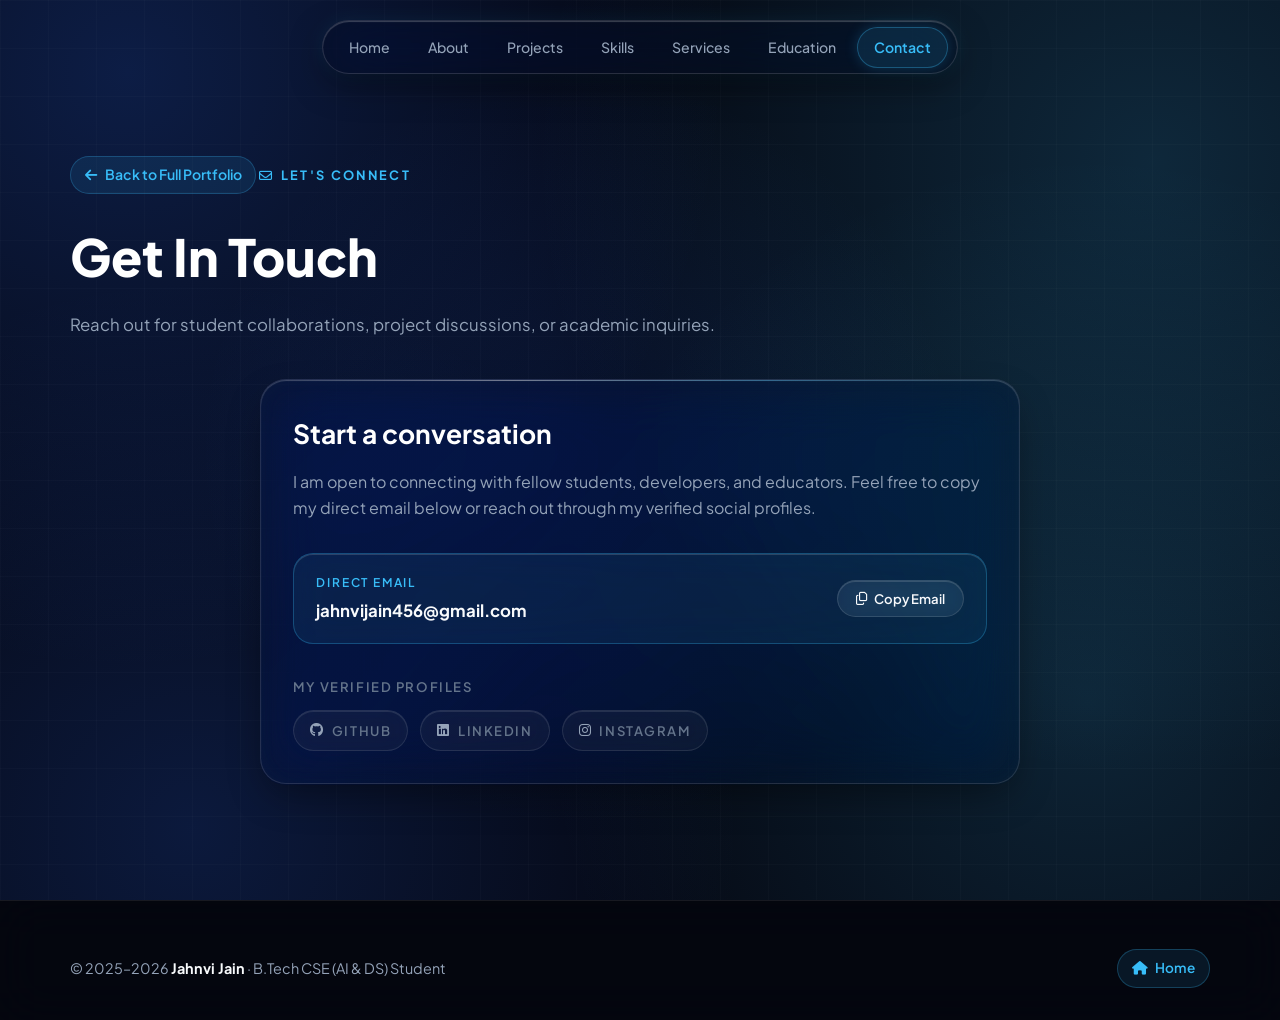
==== commit 4fdea13f: "changes in sign in info" ====
--- a/contact.html
+++ b/contact.html
@@ -67,10 +67,6 @@
                                     <i class="fa-regular fa-copy"></i>
                                     <span>Copy Email</span>
                                 </button>
-                                <a href="mailto:jahnvijain456@gmail.com" class="copy-btn mailto-btn" aria-label="Compose email to Jahnvi Jain">
-                                    <i class="fa-regular fa-paper-plane"></i>
-                                    <span>Open Email</span>
-                                </a>
                             </div>
                         </div>
                     </div>
--- a/blog.css
+++ b/blog.css
@@ -1073,20 +1073,6 @@
     border-color: var(--primary-blue);
     color: #ffffff;
     box-shadow: 0 0 18px rgba(37, 99, 235, 0.5), inset 0 1px 0 rgba(255, 255, 255, 0.25);
-}
-
-.copy-btn.mailto-btn {
-    background: rgba(56, 189, 248, 0.12);
-    border-color: rgba(56, 189, 248, 0.35);
-    color: var(--accent-cyan);
-    text-decoration: none;
-}
-
-.copy-btn.mailto-btn:hover {
-    background: var(--primary-blue);
-    border-color: var(--primary-blue);
-    color: #ffffff;
-    box-shadow: 0 0 18px rgba(37, 99, 235, 0.5);
 }
 
 .copy-btn.copied {
